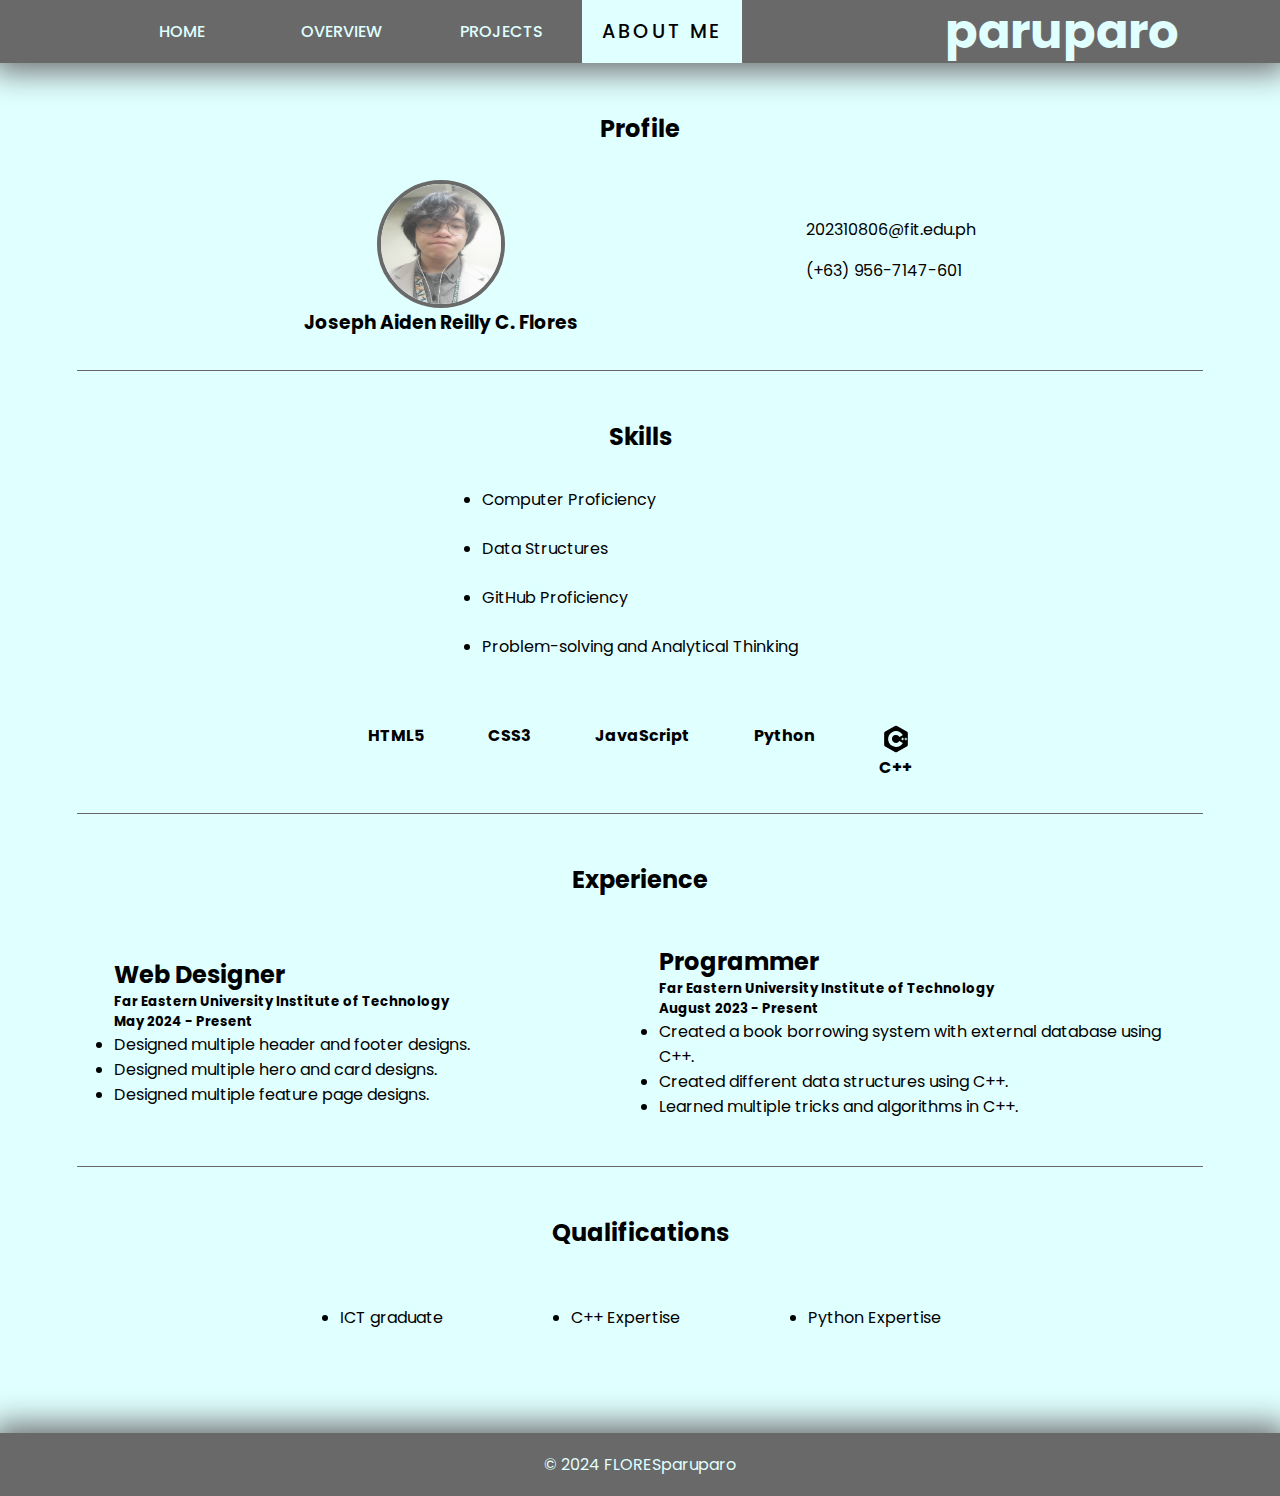
==== pages/about-me/index.html @ 0655c6dc "Initial commit" ====
<!DOCTYPE html>
<html lang="en">

<head>
    <meta charset="UTF-8">
    <meta name="viewport" content="width=device-width, initial-scale=1.0">
    <title>About Me</title>

    <!-- CSS -->
    <link rel="stylesheet" href="./assets/css/about-me.css">
    <link rel="stylesheet" href="./assets/css/mediaq.css">

    <!-- Fonts -->
    <link rel="preconnect" href="https://fonts.googleapis.com">
    <link rel="preconnect" href="https://fonts.gstatic.com" crossorigin>
    <link
        href="https://fonts.googleapis.com/css2?family=Poppins:ital,wght@0,100;0,200;0,300;0,400;0,500;0,600;0,700;0,800;0,900;1,100;1,200;1,300;1,400;1,500;1,600;1,700;1,800;1,900&display=swap"
        rel="stylesheet">

    <!-- Icons -->
    <link rel="stylesheet" href="https://cdnjs.cloudflare.com/ajax/libs/font-awesome/6.5.2/css/all.min.css"
        integrity="sha512-SnH5WK+bZxgPHs44uWIX+LLJAJ9/2PkPKZ5QiAj6Ta86w+fsb2TkcmfRyVX3pBnMFcV7oQPJkl9QevSCWr3W6A=="
        crossorigin="anonymous" referrerpolicy="no-referrer" />
</head>

<body>
    <header>
        <nav class="navigation">
            <button class="burger">
                <div class="line1"></div>
                <div class="line2"></div>
                <div class="line3"></div>
            </button>

            <ul>
                <li>
                    <a href="../../index.html" class="nav-button">Home</a>
                </li>
                <li>
                    <a href="../overview/index.html" class="nav-button">Overview</a>
                </li>
                <li>
                    <a href="../my-projects/index.html" class="nav-button">Projects</a>
                </li>
                <li>
                    <a href="#" class="nav-button current-page">About Me</a>
                </li>
            </ul>

            <div class="not-nav"></div>

            <div class="logo">
                <h1>paruparo</h1>
            </div>
        </nav>
    </header>

    <main>
        <section id="main-left">

        </section>

        <section id="main-center">
            <h2 class="title">Profile</h2>
            <section class="profile">
                <img src="./assets/img/ReillyFlores.jpg" alt="" title="FLORESparuparo" class="picture">
                <h3 class="name">Joseph Aiden Reilly C. Flores</h3>
                <div class="info">
                    <p class="email">202310806@fit.edu.ph</p>
                    <p class="phone">(+63) 956-7147-601</p>
                    <div class="accounts">
                        <a href="https://github.com/FLORESparuparo" class="acc-link github-acc">
                            <i class="fa-brands fa-github" title="GitHub"></i>
                        </a>
                        <a href="#" class="acc-link linkedin-acc">
                            <i class="fa-brands fa-linkedin" title="LinkedIn"></i>
                        </a>
                        <a href="#" class="acc-link discord-acc">
                            <i class="fa-brands fa-discord" title="Discord"></i>
                        </a>
                    </div>
                </div>
            </section>

            <h2 class="title">Skills</h2>
            <section class="skills">
                <ul class="list">
                    <li>
                        <p class="text">Computer Proficiency</p>
                    </li>
                    <li>
                        <p class="text">Data Structures</p>
                    </li>
                    <li>
                        <p class="text">GitHub Proficiency</p>
                    </li>
                    <li>
                        <p class="text">Problem-solving and Analytical Thinking</p>
                    </li>
                </ul>
                <div class="languages">
                    <p class="lang" title="HTML5"><i class="fa-brands fa-html5"></i>HTML5</p>
                    <p class="lang" title="CSS3"><i class="fa-brands fa-css3-alt"></i>CSS3</p>
                    <p class="lang" title="JavaScript"><i class="fa-brands fa-js"></i>JavaScript</p>
                    <p class="lang" title="Python"><i class="fa-brands fa-python"></i>Python</p>
                    <p class="lang" title="C++"><svg xmlns="http://www.w3.org/2000/svg" viewBox="0 0 24 24">
                            <path
                                d="M20.66 7a1.51 1.51 0 0 0-.55-.57l-7.34-4.24a1.67 1.67 0 0 0-1.54 0L3.89 6.43a1.68 1.68 0 0 0-.77 1.33v8.48a1.57 1.57 0 0 0 .22.76a1.51 1.51 0 0 0 .55.57l7.34 4.24a1.67 1.67 0 0 0 1.54 0l7.34-4.24a1.51 1.51 0 0 0 .55-.57a1.57 1.57 0 0 0 .22-.76V7.76a1.57 1.57 0 0 0-.22-.76M12 17.92A5.92 5.92 0 1 1 17.13 9L16 9.71l-.36.2l-1 .61A3 3 0 0 0 9 12a2.88 2.88 0 0 0 .4 1.48a3 3 0 0 0 5.13 0l2.6 1.52A5.94 5.94 0 0 1 12 17.92m5.92-5.59h-.66V13h-.65v-.66H16v-.66h.66V11h.65v.66h.66zm2.47 0h-.66V13h-.66v-.66h-.65v-.66h.65V11h.66v.66h.66z" />
                        </svg>C++</p>
                </div>
            </section>

            <h2 class="title">Experience</h2>
            <section class="experience">
                <div class="exp">
                    <h2 class="title">Web Designer</h2>
                    <h5 class="subtitle">Far Eastern University Institute of Technology</h5>
                    <h5 class="subtitle">May 2024 - Present</h5>
                    <ul class="description">
                        <li>
                            <p class="text">
                                Designed multiple header and footer designs.
                            </p>
                        </li>
                        <li>
                            <p class="text">
                                Designed multiple hero and card designs.
                            </p>
                        </li>
                        <li>
                            <p class="text">
                                Designed multiple feature page designs.
                            </p>
                        </li>
                    </ul>
                </div>
                <div class="exp">
                    <h2 class="title">Programmer</h2>
                    <h5 class="subtitle">Far Eastern University Institute of Technology</h5>
                    <h5 class="subtitle">August 2023 - Present</h5>
                    <ul class="description">
                        <li>
                            <p class="text">
                                Created a book borrowing system with external database using C++.
                            </p>
                        </li>
                        <li>
                            <p class="text">
                                Created different data structures using C++.
                            </p>
                        </li>
                        <li>
                            <p class="text">
                                Learned multiple tricks and algorithms in C++.
                            </p>
                        </li>
                    </ul>
                </div>
            </section>

            <h2 class="title">Qualifications</h2>
            <section class="qualifications">
                <ul class="list">
                    <li>
                        <p class="text">ICT graduate</p>
                    </li>
                    <li>
                        <p class="text">C++ Expertise</p>
                    </li>
                    <li>
                        <p class="text">Python Expertise</p>
                    </li>
                </ul>
            </section>
        </section>

        <section id="main-right">

        </section>
    </main>

    <footer>
        <p class="text">
            &copy 2024 FLORESparuparo
        </p>
    </footer>

    <!-- Scripts -->
    <script src="./assets/js/nav-menu.js"></script>
</body>

</html>
<!--
1. Website Structure and Content:

Minimum 5 Pages: Your website must include at least 5 distinct pages.
Resume-like Information: Information should be resume-like, highlighting your skills, experience, and qualifications.
Project Showcase: A dedicated page should showcase all your past projects, including links to their repositories and descriptions.
Design Layouts: Each page should have a unique and visually appealing design layout, demonstrating your proficiency in HTML and CSS.
Engaging Overview: Include a page providing an overview of your website, explaining its purpose and content.

2. Technology and File Structure:

Technology Stack: Use pure HTML, CSS, and JavaScript.
Libraries: You may utilize libraries like Font Awesome, Google Fonts, Bootstrap, Material UI, or Tailwind CSS for styling and functionality.
File Structure: - HTML Files: All HTML files should be named index.html.
CSS Files: No CSS code should be directly added to HTML files. Utilize external CSS files for styling.
Subfolders: Organize your files into subfolders based on content or functionality (e.g.,  projects ,  resume ).
Project Repository Name: WD-Finals

3. Deployment and Code Submission:

Deployment: Deploy your website using GitHub Actions, ensuring it's accessible online.
Code Submission: Submit your entire project code, including HTML, CSS, JavaScript files, and any relevant assets.
-->
---- pages/about-me/assets/css/about-me.css ----
* {
    margin: 0px;
    padding: 0px;
    box-sizing: border-box;

    font-family: Poppins, sans-serif;
}

body {
    display: flex;
    flex-direction: column;
}

header {
    height: max-content;
    width: 100%;

    background-color: red;
}

header .navigation {
    z-index: 2;
    position: relative;

    height: 7vh;
    width: 100%;
    display: flex;
    justify-content: space-around;
    align-items: center;

    background-color: dimgray;
    box-shadow: 0 0 2rem 8px dimgray;

    & * {
        color: lightcyan;
    }
}

.navigation .logo {
    font-size: 1.5rem;
    cursor: default;
}

.navigation ul {
    display: flex;

    & li {
        height: 7vh;
        width: 10rem;
        display: flex;
        align-items: center;
        justify-content: center;

        list-style-type: none;
        transition: 0.2s;

        & .nav-button {
            height: inherit;
            width: 6rem;
            align-content: center;

            text-decoration: none;
            text-align: center;
            text-transform: uppercase;
            font-weight: 500;
        }

        & .current-page {
            width: inherit;

            color: black;
            background-color: lightcyan;
            font-size: 1.2rem;
            letter-spacing: 3px;
            pointer-events: none;
        }
    }

    :has(& .nav-button:hover) {
        li:has(.nav-button:hover) {
            background-color: gray;
            transform: translateY(6px) scale(1.2);
            transition: 0.2s;

            &:active {
                transform: scale(1);
            }
        }
    }
}

.navigation .burger {
    display: none;
    border: none;

    background: none;
    cursor: pointer;
}

.burger div {
    height: 3px;
    width: 25px;
    background-color: lightcyan;
    margin: 5px;
}

.not-nav {
    z-index: 1;
    position: absolute;
    top: 0;
    right: 0;

    height: 100vh;
    width: 100%;
    display: none;

    background-color: rgb(0, 0, 0, 0.5);
}

main {
    height: max-content;
    display: grid;
    grid-template-columns: 10% 80% 10%;

    background-color: lime;
}

main #main-left {
    background-color: lightgoldenrodyellow;
}

main #main-center {
    z-index: 1;
    position: relative;

    padding-block: 3rem;
    padding-inline: 6vw;
    display: flex;
    flex-direction: column;
    align-items: center;

    background-color: lightcyan;
    box-shadow: 0 0 2rem 8px dimgray;
}

#main-center .title:not(:first-of-type) {
    margin-top: 3rem;
}

#main-center .profile {
    height: 25vh;
    width: 100%;
    display: flex;
    flex-direction: column;
    flex-wrap: wrap;
    align-items: center;
    align-content: space-evenly;
    justify-content: center;
    border-bottom: 1px solid dimgray;
}

.profile .picture {
    height: 8rem;
    width: 8rem;
    border-radius: 72px;
    border: 4px solid dimgray;

    transition: 0.4s;

    &:hover {
        transform: rotateY(180deg) scaleX(-1);
        content: url("../img/mirai.jpg")
    }
}

.profile .info {
    display: flex;
    flex-direction: column;
    row-gap: 1rem;
}

.info .accounts {
    display: flex;
    column-gap: 1rem;
    ;
}

.accounts .acc-link {
    text-decoration: none;

    & i {
        color: black;
        font-size: 2rem;
    }
}

#main-center .skills {
    height: 40vh;
    width: 100%;
    display: flex;
    flex-direction: column;
    align-items: center;
    justify-content: space-evenly;
    row-gap: 2rem;
    border-bottom: 1px solid dimgray;

    & .list {
        display: flex;
        flex-direction: column;
        row-gap: 1.5rem;
    }

    & .languages {
        display: flex;
        column-gap: 4rem;

        & .lang {
            display: flex;
            flex-direction: column;
            align-items: center;

            font-weight: 700;

            & i {
                font-size: 2rem;
                transition: 0.2s;
            }

            & svg {
                height: 2rem;
            }

            &:hover:nth-of-type(1) {
                & i {
                    color: orangered;
                }
            }

            &:hover:nth-of-type(2) {
                & i {
                    color: dodgerblue;
                }
            }

            &:hover:nth-of-type(3) {
                & i {
                    color: orange;
                }
            }

            &:hover:nth-of-type(4) {
                & i {
                    color: darkcyan;
                }
            }

            &:hover:nth-of-type(5) {
                & svg {
                    fill: cornflowerblue;
                }
            }
        }
    }
}

#main-center .experience {
    height: 30vh;
    width: 100%;
    display: flex;
    align-items: center;
    justify-content: space-evenly;
    border-bottom: 1px solid dimgray;
}

.experience .exp {
    width: 45%;
    display: flex;
    flex-direction: column;
}

#main-center .qualifications {
    height: 15vh;
    width: 100%;
    display: flex;
    align-items: center;
    justify-content: center;
}

.qualifications .list {
    display: flex;
    column-gap: 8rem;
}

main #main-right {
    background-color: lightgoldenrodyellow;
}

footer {
    height: 7vh;
    width: 100%;

    background-color: blue;
}

footer .text {
    z-index: 2;
    position: relative;

    height: inherit;
    width: inherit;
    display: flex;
    align-items: center;
    justify-content: center;

    color: lightcyan;
    background-color: dimgray;
    box-shadow: 0 0 2rem 8px dimgray;
}

/* DEV */
/*
experience * {
    border: 1px dashed red;
}
---- pages/about-me/assets/css/mediaq.css ----
@media screen and (max-width: 720px) {
    .navigation ul {
        z-index: 2;
        position: absolute;
        top: 0;
        left: 0;

        height: 100vh;
        width: 16rem;
        display: flex;
        flex-direction: column;
        align-items: center;
        padding-top: 25%;
        row-gap: 4rem;

        background-color: dimgray;
        transform: translateX(-100%);

        & li {
            width: 100%;
        }

        :has(& .nav-button:hover) {
            li:has(.nav-button:hover) {
                background-color: lightcyan;
                transform: translateX(6px) scale(1.2);

                & .nav-button {
                    color: black;
                }

                &:active {
                    transform: scale(1);
                }
            }
        }
    }

    .navigation .burger {
        display: block;
    }

    .skills .languages {
        display: flex;
        column-gap: 1rem !important;
    }

    #main-center .experience {
        height: 48rem;
        row-gap: 2rem;
        flex-direction: column;
        margin-block: 2rem;
    }

    .qualifications .list {
        flex-direction: column;
    }
}

@media screen and (max-width: 1280px) {
    body {
        overflow-x: hidden;
    }

    main {
        display: flex;
    }

    main #main-center {
        width: 100%;
    }
}
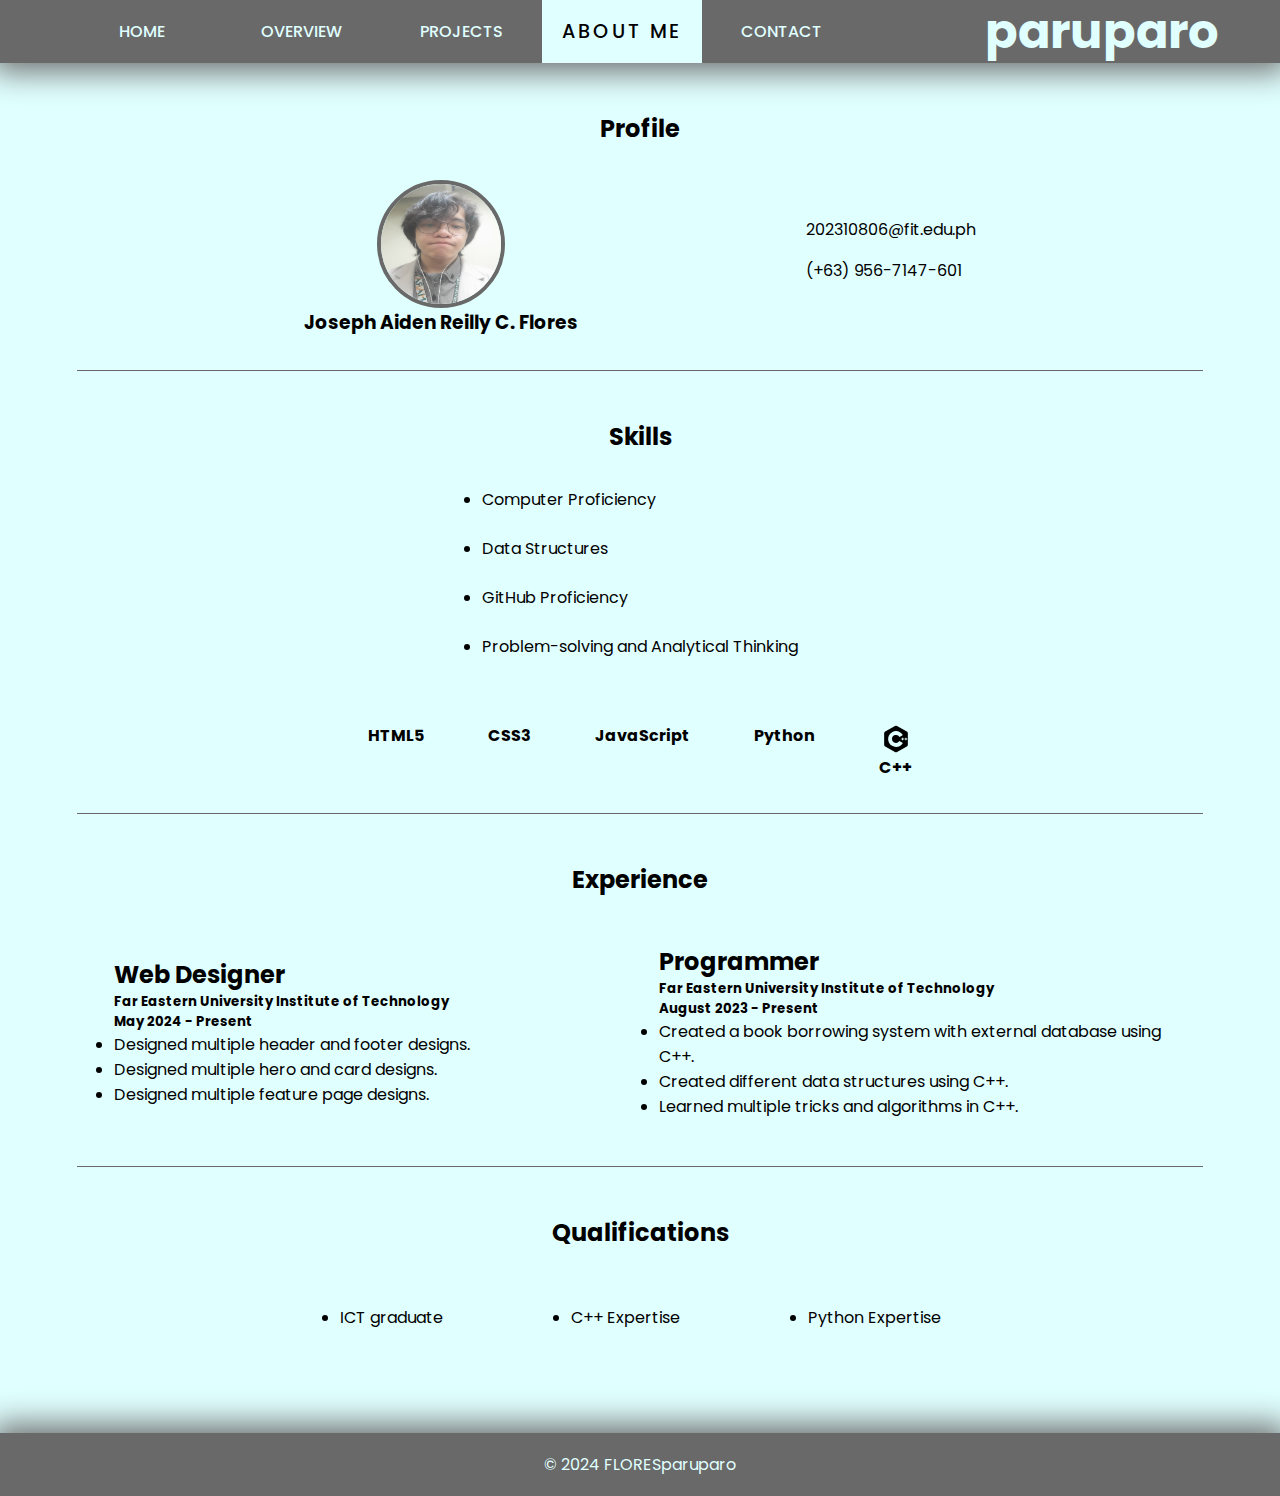
==== commit 481e9898: "modified:   assets/css/home.css  	modified:   assets/css/mediaq.css  	modified:   assets/js/nav-menu" ====
--- a/pages/about-me/index.html
+++ b/pages/about-me/index.html
@@ -43,7 +43,10 @@
                     <a href="../my-projects/index.html" class="nav-button">Projects</a>
                 </li>
                 <li>
-                    <a href="#" class="nav-button current-page">About Me</a>
+                    <a href="../about-me/index.html" class="nav-button current-page">About Me</a>
+                </li>
+                <li>
+                    <a href="../contact/index.html" class="nav-button">Contact</a>
                 </li>
             </ul>
 
